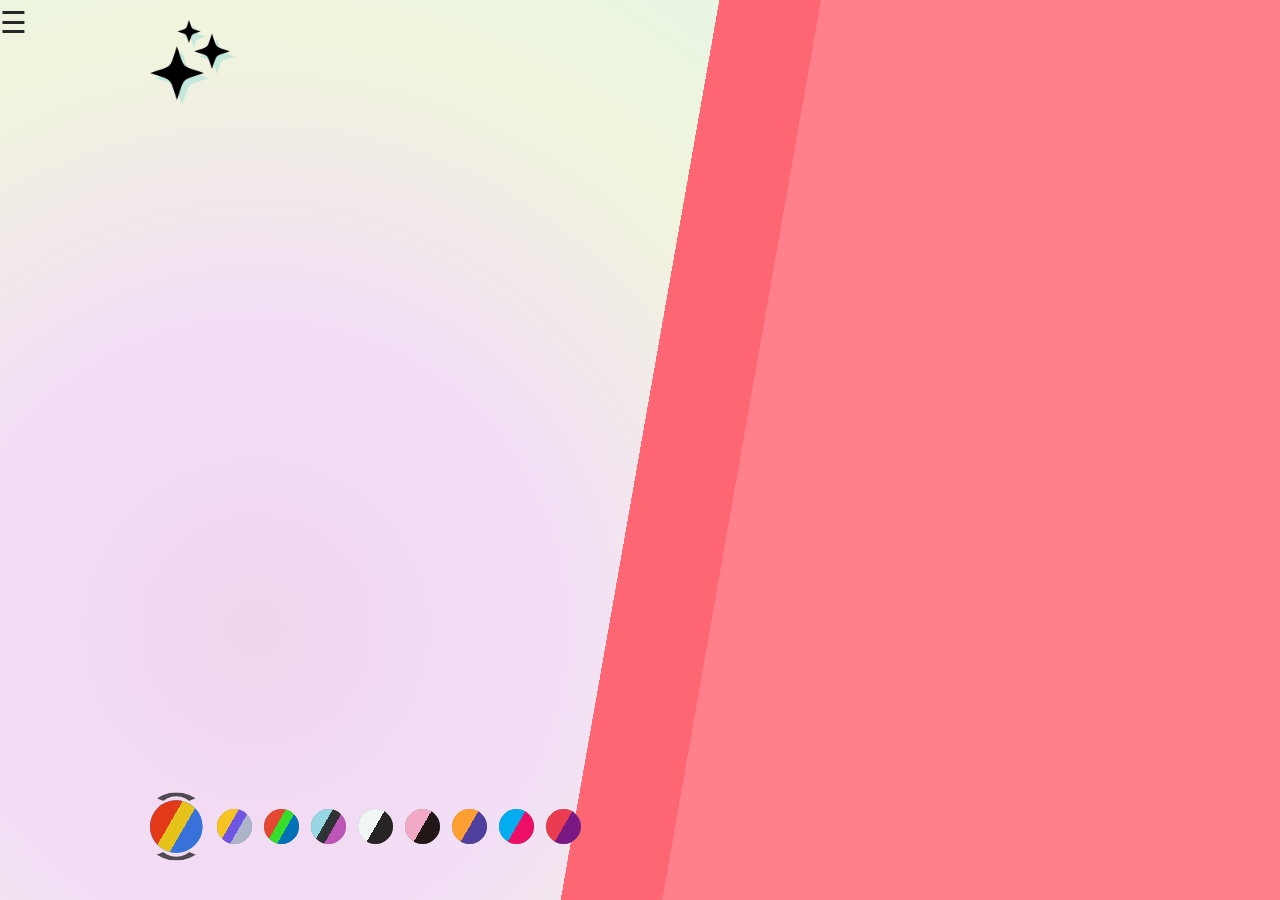
==== html/index.html @ f8e77fad "se crearon las carpetas para guardan los archivos conlas mismas extenciones. Se modularizo la seccio" ====
<!DOCTYPE html>
<html lang="en">
<head>
    <meta charset='UTF-8'>
    <meta http-equiv='X-UA-Compatible' content='IE=edge'>
    <meta name='viewport' content='width=device-width, initial-scale=1.0'>
    <title>Pokemon</title>
    <link rel="stylesheet" href="../css/principal.css">
    <script src='../js/pokedex.js' defer></script>   
    <link rel="preconnect" href="https://fonts.googleapis.com">
    <link rel="preconnect" href="https://fonts.gstatic.com" crossorigin>
    <link href="https://fonts.googleapis.com/css2?family=Noto+Sans+KR:wght@300;400;500;600;700&family=Roboto+Slab:wght@500&display=swap" rel="stylesheet">
</head>
<body id="principal"> 
    <div id="navbar_container"></div>
    <main>
        <section class="pokedex">
            <div class="shiny_button">
                <img src="../img/shiny-stars.png" alt="shiny">
            </div>
            <div>
                <div class="pokemon_3Dmodel">
                    <img src="" class="pokemon_model">
                </div>
            </div>
            <div class="pokemon_info_container">
            <div class="pokemon_info_box">             
            </div>
        </div>
            <ul class="pokemon_list">
            </ul>     
            <form class="gen_select">
                <input type="radio" name="gen" id="gen1" value="1" checked onclick="getPokeData(1,151)">
                <input type="radio" name="gen" id="gen2" value="2" onclick="getPokeData(152, 251)">
                <input type="radio" name="gen" id="gen3" value="3" onclick="getPokeData(252, 386)">
                <input type="radio" name="gen" id="gen4" value="4" onclick="getPokeData(387,493)">
                <input type="radio" name="gen" id="gen5" value="5" onclick="getPokeData(494, 649)">
                <input type="radio" name="gen" id="gen6" value="6" onclick="getPokeData(650, 721)">
                <input type="radio" name="gen" id="gen7" value="7" onclick="getPokeData(722, 809)">
                <input type="radio" name="gen" id="gen8" value="8" onclick="getPokeData(810, 905)">
                <input type="radio" name="gen" id="gen9" value="9" onclick="getPokeData(906, 1025)">
                <input type="radio" name="gen" id="alt_forms" value="0" onclick="getPokeData(10001, 10277)">
            </form>      
        </section>
    </main>
    <script src="../js/loadnavbar.js"></script>
</body>
</html>
---- css/principal.css ----
@import url('https://fonts.googleapis.com/css2?family=Kanit:ital,wght@0,100;0,200;0,300;0,400;0,500;0,600;0,700;0,800;0,900;1,100;1,200;1,300;1,400;1,500;1,600;1,700;1,800;1,900&display=swap');

/* Path: styles.css */

/* GENERAL*/

*,
*::before,
*::after {
    box-sizing: border-box;
    margin: 0;
    padding: 0;
    margin: 0;
    padding: 0;
    box-sizing: border-box;
    font-family: 'Kanit', sans-serif;
}

html::-webkit-scrollbar {
    display: none;
}

:root{
    --rosa: #FF808B;
    --rosaOscuro: #FE6673;
    --attachment: fixed;
    --colorStop-1: 60%;
    --colorStop-2: calc(var(--colorStop-1) + 80px);
    --attachment: fixed;
    --degrees: 100deg;
    --colorStop-1: 50%;
    --colorStop-2: calc(var(--colorStop-1) + 100px);
}

body{
    max-width: 1920px;
    font-family: "Noto Sans KR", sans-serif;
    background-color: #fff;
    color: #282828;
    background-image: linear-gradient(var(--degrees), transparent var(--colorStop-1), var(--rosaOscuro) var(--colorStop-1) var(--colorStop-2), var(--rosa) var(--colorStop-2)), radial-gradient(circle at 20% 70%,
                rgb(239 208 234 / 0.9),
                rgb(234 201 242 / 0.6),
                rgb(231 238 197 / 0.6),
                rgb(205 240 219 / 0.6),
                rgb(231 237 245 / 0.6));
    background-attachment: var(--attachment);
    min-height: 100vh;
    overflow: hidden;
}

img {
    width: 100%;
}

a {
    text-decoration: none;
    color: #FFFFFF;
}

/*FIN GENERAL*/

/*NAVBAR*/

.logo {
    width: 100%;
    display: flex;
    justify-content: center;
    padding: 20px;
}

.container {
    display: grid;
    justify-content: center;
    align-items: center;
    padding: 15px;
    transition: .3s;
}

.container:hover {
    background: var(--rosaOscuro);
    cursor: pointer;
}

.hamburger_icon {
    font-size: 30px;
    cursor: pointer;
}

#navbar {
    display: none;
}

#navbar.active {
    display: block;
}

.lateral {
    height: 100vh;
    background-color: transparent;
    position: fixed;
    z-index: 1000;
}

.lateral.active {
    background-color: var(--rosa);
    transition: 0.5s;
}

/*FIN NAVBAR*/


/*SELECT GENERATION*/

.gen_select {
    position: absolute;
    bottom: 0;
    left: 150px;
    display: flex;
    gap: 12px;
}

.gen_select input {
    position: relative;
    width: 35px;
    aspect-ratio: 1;
    cursor: pointer;
    transition: margin-right 0.2s ease-in-out, scale 0.2s ease-in-out;
    transform-origin: center left;
}

.gen_select input::before,
.gen_select input::after {
    position: absolute;
    content: "";
    inset: 0;
    aspect-ratio: 1;
    border-radius: 100vw;
    --gradient-3-versions: linear-gradient(120deg,
            var(--color-version-1) 40%,
            var(--color-version-2) 40% 60%,
            var(--color-version-3) 60%);
    --gradient-2-versions: linear-gradient(120deg,
            var(--color-version-1) 50%,
            var(--color-version-2) 50%);
}

.gen_select input:hover,
.gen_select input:checked {
    scale: 1.5;
    margin-right: 20px;
}

.gen_select input:checked::after {
    border: 5px solid transparent;
    border-top: 2px solid #000000aa;
    border-bottom: 2px solid #000000aa;
    scale: 1.3;
    animation: rotation 700ms cubic-bezier(0.82, 0.22, 0.49, 0.61) infinite;
}

@keyframes rotation {
    to {
        rotate: 360deg;
    }
}

/* Gen 1 */
#gen1::before {
    --color-version-1: #e23a19;
    --color-version-2: #e5c31a;
    --color-version-3: #3971da;
    background-image: var(--gradient-3-versions);
}

/* Gen 2 */
#gen2::before {
    --color-version-1: #f6c422;
    --color-version-2: #6f55e3;
    --color-version-3: #abb4c9;
    background-image: var(--gradient-3-versions);
}

/* Gen 3 */
#gen3::before {
    --color-version-1: #e54830;
    --color-version-2: #37dd2b;
    --color-version-3: #0070b7;
    background-image: var(--gradient-3-versions);
}

/* Gen 4 */
#gen4::before {
    --color-version-1: #97d7e3;
    --color-version-2: #303336;
    --color-version-3: #bd56b7;
    background-image: var(--gradient-3-versions);
}

/* Gen 5 */
#gen5::before {
    --color-version-1: #f0f6f4;
    --color-version-2: #272524;
    background-image: var(--gradient-2-versions);
}

/* Gen 6 */
#gen6::before {
    --color-version-1: #f1a9c6;
    --color-version-2: #221717;
    background-image: var(--gradient-2-versions);
}

/* Gen 7 */
#gen7::before {
    --color-version-1: #ff9f31;
    --color-version-2: #4f3f9e;
    background-image: var(--gradient-2-versions);
}

/* Gen 8 */
#gen8::before {
    --color-version-1: #02acee;
    --color-version-2: #ed0e65;
    background-image: var(--gradient-2-versions);
}

/* Gen 9 */
#gen9::before {
    --color-version-1: #eb3b4f;
    --color-version-2: #781984;
    background-image: var(--gradient-2-versions);
}

/* Formes Alt */
#alt_forms {
    visibility: hidden;
}

#alt_forms::before {
    background-image: radial-gradient(white 21%, black 21% 25%, transparent 25%),
        linear-gradient(red 41%,
            black 41% 44%,
            white 44% 56%,
            black 56% 59%,
            white 59%);
}

/*FIN SELECT GENERATION*/

/*POKEMON 3DMODEL*/

.pokemon_model {
    width: 50%;
}

.shiny_button {
    position: absolute;
    left: 150px;
    top: 20px;
    width: 5rem;
    filter: drop-shadow(5px 5px 0 rgba(130, 217, 211, 0.408));
    cursor: pointer;
}

.pokemon_3Dmodel{
    position: absolute;
    left: 300px;
    top: 10px;
    filter: drop-shadow(10px 10px 2px #39393951);
}

/*FIN POKEMON 3DMODEL*/

/*POKEMON LIST*/

.pokedex {
    position: relative;
    display: flex;
    justify-content: flex-end;
    align-items: center;
}

.pokemon_list {
    min-width: 400px;
    width: 100%;
    max-width: 520px;
    height: calc(100vh - 56px);
    overflow-y: scroll;
    display: flex;
    flex-direction: column;
    gap: 15px;
    padding: 20px 10px 20px 0;
    margin-right: 20px;
}

.pokemon_list::-webkit-scrollbar {
    display: none;
}

.pokemon {
    display: flex;
    justify-content: space-between;
    align-items: center;
    text-transform: capitalize;
    text-align: center;
    padding: 0 10px 0 0;
    color: black;
    font-weight: 500;
    font-size: 1.3rem;
    border-radius: 100vw;
    cursor: pointer;
}

.pokemon:hover,
.pokemon_active {
    background-image: linear-gradient(115deg, #f04f17 45%, black 45%);
    color: white;
}

.pokemon_active {
    position: relative;
}

.pokemon_active .pokemon_sprite {
    animation: pokemon_jump 0.24s ease-in-out 2;
}

@keyframes pokemon_jump {
    from,
    to {
        translate: 0;
    }

    50% {
        translate: 0 -10px;
    }
}

.pokemon_name {
    padding: 0 0.5rem;
}

@keyframes rotate {
    to {
        rotate: 360deg;
    }
}

.pokemon>div:first-of-type {
    display: flex;
    align-items: center;
}

.pokemon_sprite {
    width: 60px;
    scale: 1.2;
    transform-origin: bottom;
    margin-inline: 10px;
}

.pokemon_num {
    display: flex;
}

.pokemon_num_field {
    margin-left: 0.5rem;
}

.pokeball {
    --width: 25px;
    width: var(--width);
    height: var(--width);
    aspect-ratio: 1;
    display: flex;
    animation-play-state: paused;
}

.pokemon_active .pokeball {
    animation: rotate 1600ms infinite linear;
    animation-play-state: running;
}

/*FIN POKEMON LIST*/

@media screen and (max-width: 992px) {
    .pokedex {
        flex-direction: column;
        height: calc(100vh - 46px);
    }

    .gen_select {
        top: 20px;
        right: 20px;
        gap: 10px 25px;
        bottom: initial;
        left: initial;
        flex-direction: column;
    }

    .gen_select input {
        transform-origin: top center;
        transition: margin-bottom 0.2s ease-in-out, scale 0.2s ease-in-out;
    }

    .gen_select input:hover {
        z-index: 20;
    }

    .gen_select input:hover,
    .gen_select input:checked {
        margin-bottom: 20px;
        margin-right: 0;
    }

    .shiny_button {
        width: 4rem;
    }

    div:has(.pokemon_3Dmodel) {
        max-width: 475px;
        padding: 0 20px;
    }

    .pokemon_list {
        height: calc(100vh - 451px);
        margin-inline: auto;
        padding-right: 0;
    }
}


.pokemon_info_container {
    position: absolute;
    left: 140px;
    width: 35%;
}

.pokemon_info_box{
    font-size: 25px;
    padding: 10px;
    margin-top: 10rem;
    display: flex;
    flex-wrap: wrap;
}

.column {
    flex: 1;
    min-width: 20%;
    max-width: 50%;
    padding: 0
}

.full_width {
    width: 100%;
    margin-top: 20px; 
}

.pokemon_info_box p{
    margin-bottom: 10px;
    color: var(--rosaOscuro);
    font-weight: bolder;
}

@media screen and (max-width: 600px) {
    .gen_select {
        flex-wrap: wrap-reverse;
        height: 255px;
    }

    .gen_select {
        opacity: 0.5;
        transition: all 0.3s;
    }

    .gen_select:hover {
        opacity: 1;
    }
}

@media screen and (max-width: 490px) {
    div:has(.pokemon_3Dmodel) {
        max-width: 300px;
    }

    .pokemon_3Dmodel {
        margin-top: 70px;
    }

    .pokedex {
        justify-content: space-between;
    }
}

@media screen and (max-width: 400px) {
    .pokemon_list {
        width: 100%;
        min-width: initial;
    }

    .pokeball {
        display: none;
    }
}
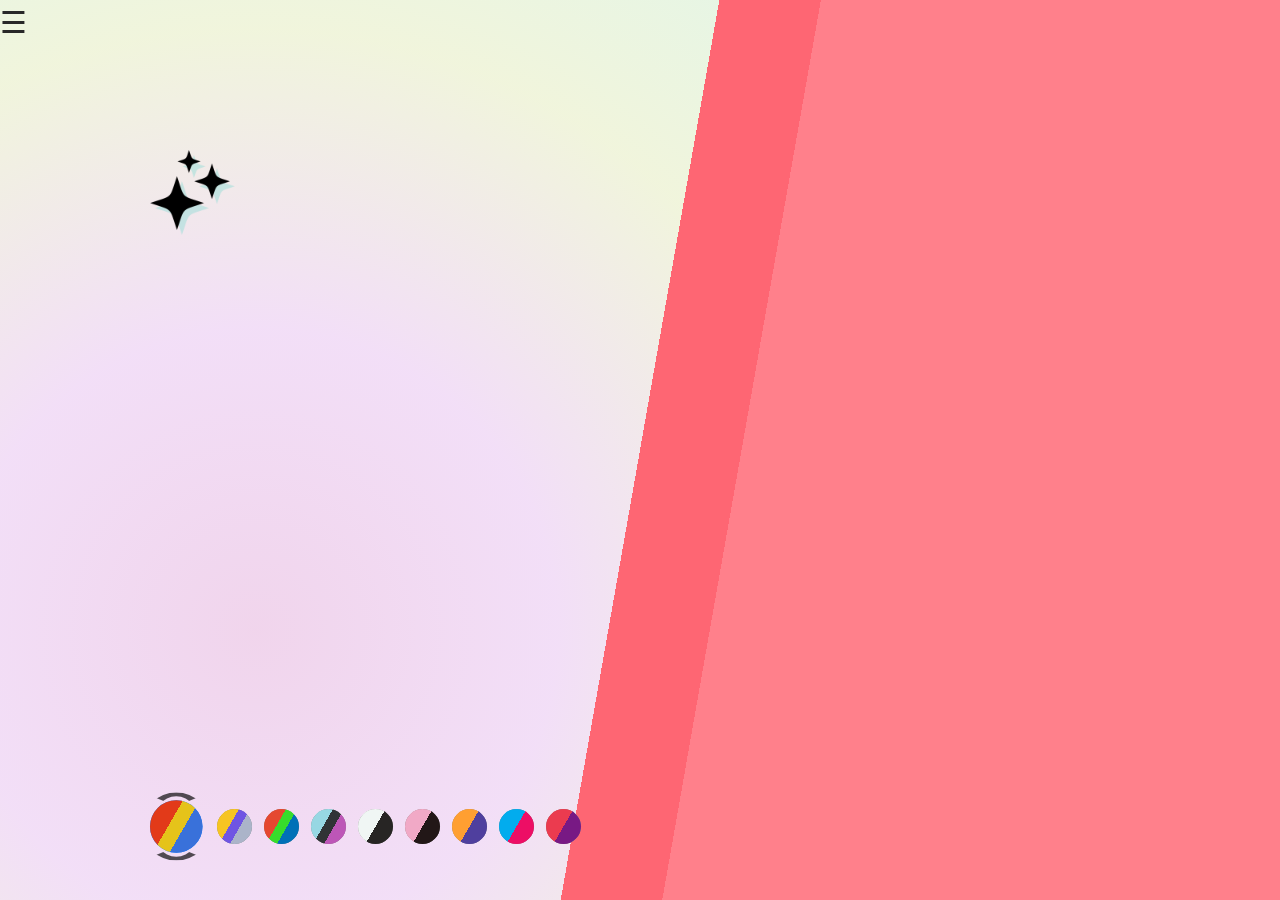
==== commit 8c6e911c: "se agregaron sonidos a los pokemon" ====
--- a/html/index.html
+++ b/html/index.html
@@ -1,35 +1,57 @@
 <!DOCTYPE html>
 <html lang="en">
+
 <head>
+    <!-- Establece la codificación de caracteres para el documento -->
     <meta charset='UTF-8'>
+    <!-- Asegura la compatibilidad con Internet Explorer -->
     <meta http-equiv='X-UA-Compatible' content='IE=edge'>
+    <!-- Configura la visualización para dispositivos móviles y establece el zoom inicial -->
     <meta name='viewport' content='width=device-width, initial-scale=1.0'>
+    <!-- Título de la página -->
     <title>Pokemon</title>
+    <!-- Vincula la hoja de estilos principal -->
     <link rel="stylesheet" href="../css/principal.css">
-    <script src='../js/pokedex.js' defer></script>   
+    <!-- Carga el script de la Pokedex, con defer para que se ejecute después de que el documento se haya cargado completamente -->
+    <script src='../js/pokedex.js' defer></script>
+    <!-- Preconecta con Google Fonts para mejorar la carga de las fuentes -->
     <link rel="preconnect" href="https://fonts.googleapis.com">
     <link rel="preconnect" href="https://fonts.gstatic.com" crossorigin>
-    <link href="https://fonts.googleapis.com/css2?family=Noto+Sans+KR:wght@300;400;500;600;700&family=Roboto+Slab:wght@500&display=swap" rel="stylesheet">
+    <!-- Importa las fuentes de Google Fonts -->
+    <link
+        href="https://fonts.googleapis.com/css2?family=Noto+Sans+KR:wght@300;400;500;600;700&family=Roboto+Slab:wght@500&display=swap"
+        rel="stylesheet">
+    <!-- Icono de la pestaña del navegador -->
+    <link rel="icon" href="../img/icon.png">
 </head>
-<body id="principal"> 
+
+<body id="principal">
+    <!-- Contenedor de la barra de navegación -->
     <div id="navbar_container"></div>
     <main>
+        <!-- Sección principal de la Pokedex -->
         <section class="pokedex">
+            <!-- Botón para alternar entre Pokémon normal y shiny -->
             <div class="shiny_button">
                 <img src="../img/shiny-stars.png" alt="shiny">
             </div>
+            <!-- Contenedor del modelo 3D del Pokémon -->
             <div>
                 <div class="pokemon_3Dmodel">
                     <img src="" class="pokemon_model">
                 </div>
             </div>
+            <!-- Contenedor de la información del Pokémon -->
             <div class="pokemon_info_container">
-            <div class="pokemon_info_box">             
+                <div class="pokemon_info_box">
+                </div>
             </div>
-        </div>
+            <!-- Lista de Pokémon -->
             <ul class="pokemon_list">
-            </ul>     
+            </ul>
+            <!-- Selector de generación de Pokémon -->
             <form class="gen_select">
+                <!-- Botón de radio para seleccionar la primera generación, con un manejador de clics para cargar datos -->
                 <input type="radio" name="gen" id="gen1" value="1" checked onclick="getPokeData(1,151)">
                 <input type="radio" name="gen" id="gen2" value="2" onclick="getPokeData(152, 251)">
                 <input type="radio" name="gen" id="gen3" value="3" onclick="getPokeData(252, 386)">
--- a/css/principal.css
+++ b/css/principal.css
@@ -256,7 +256,7 @@
 .shiny_button {
     position: absolute;
     left: 150px;
-    top: 20px;
+    top: 150px;
     width: 5rem;
     filter: drop-shadow(5px 5px 0 rgba(130, 217, 211, 0.408));
     cursor: pointer;
@@ -265,7 +265,7 @@
 .pokemon_3Dmodel{
     position: absolute;
     left: 300px;
-    top: 10px;
+    top: 80px;
     filter: drop-shadow(10px 10px 2px #39393951);
 }
 
@@ -431,14 +431,15 @@
 
 .pokemon_info_container {
     position: absolute;
+    top: 310px;
     left: 140px;
     width: 35%;
+    height: auto;
 }
 
 .pokemon_info_box{
     font-size: 25px;
     padding: 10px;
-    margin-top: 10rem;
     display: flex;
     flex-wrap: wrap;
 }
@@ -457,7 +458,6 @@
 
 .pokemon_info_box p{
     margin-bottom: 10px;
-    color: var(--rosaOscuro);
     font-weight: bolder;
 }
 
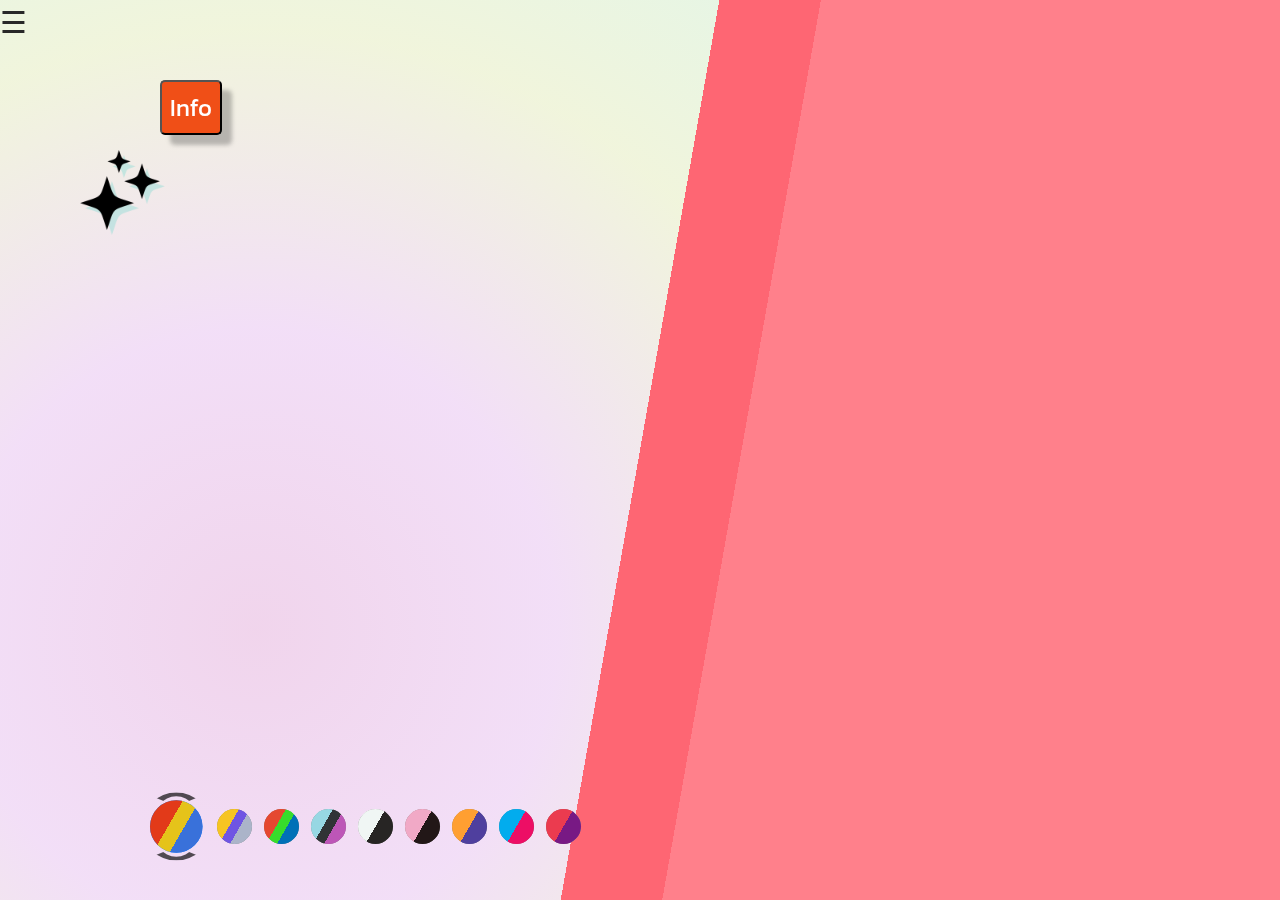
==== commit c009798c: "popup info pokemon" ====
--- a/html/index.html
+++ b/html/index.html
@@ -36,14 +36,20 @@
                 <img src="../img/shiny-stars.png" alt="shiny">
             </div>
             <!-- Contenedor del modelo 3D del Pokémon -->
-            <div>
+            <div class="poke">
                 <div class="pokemon_3Dmodel">
                     <img src="" class="pokemon_model">
+                    <button id="myBtn">Info</button>
                 </div>
             </div>
             <!-- Contenedor de la información del Pokémon -->
-            <div class="pokemon_info_container">
-                <div class="pokemon_info_box">
+            <div id="myModal" class="modal">
+                <div class="modal-content">
+                    <span class="close">&times;</span>
+                    <div class="pokemon_info_container">
+                        <div class="pokemon_info_box">
+                        </div>
+                    </div>
                 </div>
             </div>
             <!-- Lista de Pokémon -->
@@ -62,9 +68,10 @@
                 <input type="radio" name="gen" id="gen8" value="8" onclick="getPokeData(810, 905)">
                 <input type="radio" name="gen" id="gen9" value="9" onclick="getPokeData(906, 1025)">
                 <input type="radio" name="gen" id="alt_forms" value="0" onclick="getPokeData(10001, 10277)">
-            </form>      
+            </form>
         </section>
     </main>
     <script src="../js/loadnavbar.js"></script>
 </body>
+
 </html>--- a/css/principal.css
+++ b/css/principal.css
@@ -1,4 +1,51 @@
 @import url('https://fonts.googleapis.com/css2?family=Kanit:ital,wght@0,100;0,200;0,300;0,400;0,500;0,600;0,700;0,800;0,900;1,100;1,200;1,300;1,400;1,500;1,600;1,700;1,800;1,900&display=swap');
+
+/* The Modal (background) */
+.modal {
+    display: none;
+    /* Hidden by default */
+    position: fixed;
+    /* Stay in place */
+    z-index: 1;
+    /* Sit on top */
+    left: 0;
+    top: 0;
+    width: 100%;
+    /* Full width */
+    height: 100%;
+    /* Full height */
+    background-color: rgb(0, 0, 0);
+    /* Fallback color */
+    background-color: rgba(0, 0, 0, 0.4);
+    /* Black w/ opacity */
+}
+
+/* Modal Content/Box */
+.modal-content {
+    background-color: #fefefe;
+    margin: 10% auto;
+    /* 15% from the top and centered */
+    padding: 20px;
+    border: 1px solid #888;
+    width: 60%;
+    /* Could be more or less, depending on screen size */
+}
+
+/* The Close Button */
+.close {
+    color: #aaa;
+    float: right;
+    font-size: 28px;
+    font-weight: bold;
+}
+
+.close:hover,
+.close:focus {
+    color: black;
+    text-decoration: none;
+    cursor: pointer;
+}
+
 
 /* Path: styles.css */
 
@@ -20,7 +67,7 @@
     display: none;
 }
 
-:root{
+:root {
     --rosa: #FF808B;
     --rosaOscuro: #FE6673;
     --attachment: fixed;
@@ -32,17 +79,17 @@
     --colorStop-2: calc(var(--colorStop-1) + 100px);
 }
 
-body{
+body {
     max-width: 1920px;
     font-family: "Noto Sans KR", sans-serif;
     background-color: #fff;
     color: #282828;
     background-image: linear-gradient(var(--degrees), transparent var(--colorStop-1), var(--rosaOscuro) var(--colorStop-1) var(--colorStop-2), var(--rosa) var(--colorStop-2)), radial-gradient(circle at 20% 70%,
-                rgb(239 208 234 / 0.9),
-                rgb(234 201 242 / 0.6),
-                rgb(231 238 197 / 0.6),
-                rgb(205 240 219 / 0.6),
-                rgb(231 237 245 / 0.6));
+            rgb(239 208 234 / 0.9),
+            rgb(234 201 242 / 0.6),
+            rgb(231 238 197 / 0.6),
+            rgb(205 240 219 / 0.6),
+            rgb(231 237 245 / 0.6));
     background-attachment: var(--attachment);
     min-height: 100vh;
     overflow: hidden;
@@ -255,18 +302,32 @@
 
 .shiny_button {
     position: absolute;
-    left: 150px;
+    left: 80px;
     top: 150px;
     width: 5rem;
     filter: drop-shadow(5px 5px 0 rgba(130, 217, 211, 0.408));
     cursor: pointer;
 }
 
-.pokemon_3Dmodel{
+
+.poke #myBtn {
+    background-color: #f04f17;
+    color: white;
+    font-size: 1.5rem;
+    border-radius: 5px;
+    cursor: pointer;
+    transition: background-color 0.3s;
+    padding: 0.5rem;
+}
+
+.pokemon_3Dmodel {
     position: absolute;
-    left: 300px;
+    left: 160px;
     top: 80px;
     filter: drop-shadow(10px 10px 2px #39393951);
+    display: flex;
+    flex-direction: column;
+    align-items: center;
 }
 
 /*FIN POKEMON 3DMODEL*/
@@ -326,6 +387,7 @@
 }
 
 @keyframes pokemon_jump {
+
     from,
     to {
         translate: 0;
@@ -428,35 +490,18 @@
     }
 }
 
-
-.pokemon_info_container {
-    position: absolute;
-    top: 310px;
-    left: 140px;
-    width: 35%;
-    height: auto;
-}
-
-.pokemon_info_box{
-    font-size: 25px;
-    padding: 10px;
-    display: flex;
-    flex-wrap: wrap;
-}
-
 .column {
     flex: 1;
     min-width: 20%;
     max-width: 50%;
-    padding: 0
 }
 
 .full_width {
     width: 100%;
-    margin-top: 20px; 
-}
-
-.pokemon_info_box p{
+    margin-top: 20px;
+}
+
+.pokemon_info_box p {
     margin-bottom: 10px;
     font-weight: bolder;
 }
@@ -503,3 +548,213 @@
 }
 
 
+.modal-content .pokemon-info {}
+
+/* Add the following code to the existing CSS file */
+
+.type-icon-bug {
+    border: 1px solid #84AC86;
+    border-radius: 8px;
+    padding: 5px 10px;
+    background-color: #84AC86;
+    color: #fff;
+}
+
+.type-icon-dark {
+    border: 1px solid #5A5366;
+    border-radius: 8px;
+    padding: 5px 10px;
+    background-color: #5A5366;
+    color: #fff;
+}
+
+.type-icon-dragon {
+    border: 1px solid #7666ED;
+    border-radius: 8px;
+    padding: 5px 10px;
+    background-color: #7666ED;
+    color: #ffff;
+}
+
+.type-icon-electric {
+    border: 1px solid #decf00;
+    border-radius: 8px;
+    padding: 5px 10px;
+    background-color: #ffee00c3;
+    color: #ffffff;
+}
+
+.type-icon-fairy {
+    border: 1px solid #D994D6;
+    border-radius: 8px;
+    padding: 5px 10px;
+    background-color: #D994D6;
+    color: #ffff;
+}
+
+.type-icon-fighting {
+    border: 1px solid #AA3D00;
+    border-radius: 8px;
+    padding: 5px 10px;
+    background-color: #AA3D00;
+    color: #ffbc95;
+}
+
+.type-icon-fire {
+    border: 1px solid #C01716;
+    border-radius: 8px;
+    padding: 5px 10px;
+    background-color: #C01716;
+    color: #fccece;
+}
+
+.type-icon-flying {
+    border: 1px solid #01BAE6;
+    border-radius: 8px;
+    padding: 5px 10px;
+    background-color: #0596bb;
+    color: #ffff;
+}
+
+.type-icon-ghost {
+    border: 1px solid #5F5FB2;
+    border-radius: 8px;
+    padding: 5px 10px;
+    background-color: #5F5FB2;
+    color: #ffff;
+}
+
+.type-icon-grass {
+    border: 1px solid #4E9A4E;
+    border-radius: 8px;
+    padding: 5px 10px;
+    background-color: #4E9A4E;
+    color: #ffff;
+}
+
+.type-icon-ground {
+    border: 1px solid #D9B54A;
+    border-radius: 8px;
+    padding: 5px 10px;
+    background-color: #D9B54A;
+    color: #ffff;
+}
+
+.type-icon-ice {
+    border: 1px solid #6DD3F5;
+    border-radius: 8px;
+    padding: 5px 10px;
+    background-color: #6DD3F5;
+    color: #ffff;
+}
+
+.type-icon-normal {
+    border: 1px solid #A8A77A;
+    border-radius: 8px;
+    padding: 5px 10px;
+    background-color: #A8A77A;
+    color: #ffff;
+}
+
+.type-icon-poison {
+    border: 1px solid #A33EA1;
+    border-radius: 8px;
+    padding: 5px 10px;
+    background-color: #A33EA1;
+    color: #ffff;
+}
+
+.type-icon-psychic {
+    border: 1px solid #F95587;
+    border-radius: 8px;
+    padding: 5px 10px;
+    background-color: #F95587;
+    color: #ffff;
+}
+
+.type-icon-rock {
+    border: 1px solid #B6A136;
+    border-radius: 8px;
+    padding: 5px 10px;
+    background-color: #B6A136;
+    color: #ffff;
+}
+
+.type-icon-steel {
+    border: 1px solid #B7B7CE;
+    border-radius: 8px;
+    padding: 5px 10px;
+    background-color: #B7B7CE;
+    color: #ffff;
+}
+
+.type-icon-water {
+    border: 1px solid #4D90D5;
+    border-radius: 8px;
+    padding: 5px 10px;
+    background-color: #4D90D5;
+    color: #ffff;
+}
+
+.evolution-chain {}
+
+.pokemon-info {
+    display: grid;
+    gap: 10px;
+}
+
+
+.stats {
+    display: grid;
+    grid-template-columns: repeat(1, 0.7fr);
+    font-size: 1rem;
+    font-weight: 800;
+    font-family: 'Montserrat', sans-serif;
+
+}
+
+.stats hr {
+    width: 100%;
+    border: none;
+    border-bottom: 2px solid rgba(255, 255, 255, 0.6);
+}
+
+.stats .stat {
+    display: flex;
+    width: 100%;
+}
+
+.stat div {
+    width: 100%;
+    padding: 7px 0px 7px 0px;
+    display: flex;
+    justify-content: space-between;
+    margin: 0;
+
+}
+
+.stats meter {
+    width: 20%;
+    height: 1.5em;
+    border-radius: 10px;
+    border: none;
+    position: relative;
+    top: 8px;
+}
+
+meter::-webkit-meter-optimum-value {
+    background-color: #23dd48be;
+}
+
+meter::-webkit-meter-suboptimum-value {
+    background-color: #fdc945e6;
+}
+
+meter::-webkit-meter-even-less-good-value {
+    background-color: #ff4545e2;
+}
+
+.stats meter::-webkit-meter-bar {
+    background-color: rgba(183, 183, 183, 0.3);
+    border: none;
+}